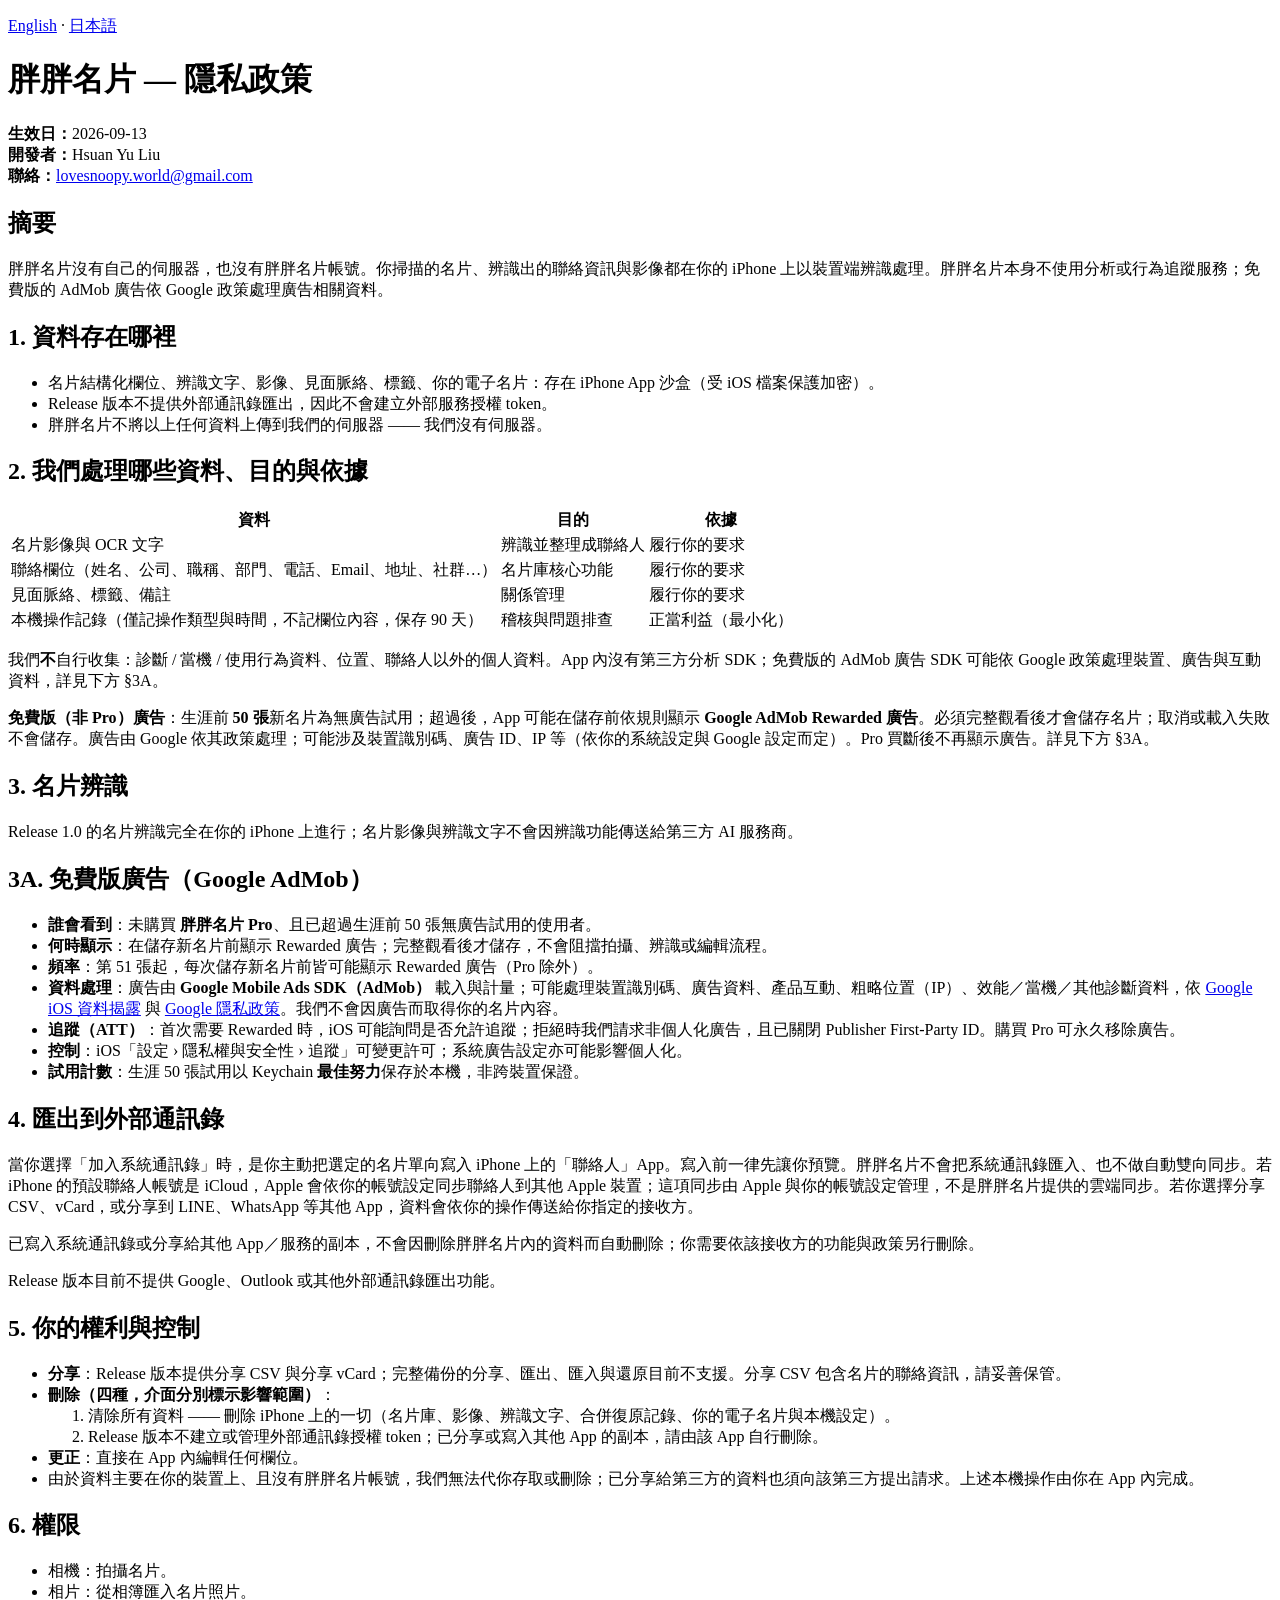
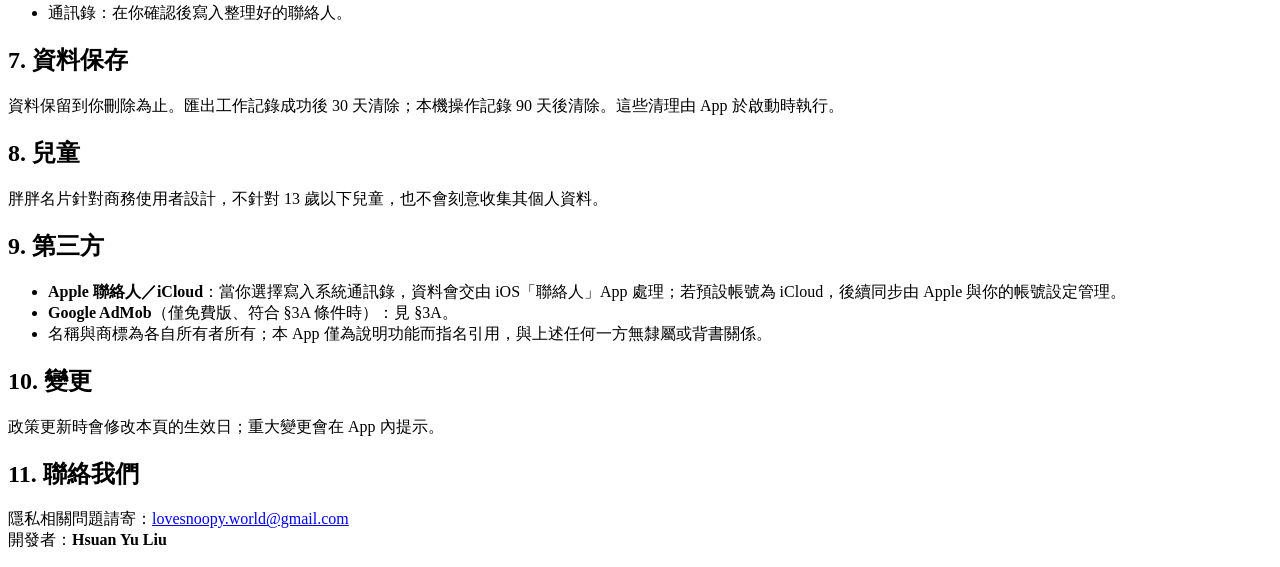
==== index.html @ 89ef3726 "Add files via upload" ====
<!DOCTYPE html>
<html lang="zh-Hant">
<head>
  <meta charset="utf-8">
  <meta name="viewport" content="width=device-width, initial-scale=1">
  <title>胖胖名片 — 隱私政策</title>
  <link rel="stylesheet" href="styles.css">
  <link rel="canonical" href="https://lovesnoopyworld.github.io/MochiMochiCard_Privacy/">
  <link rel="alternate" hreflang="en" href="https://lovesnoopyworld.github.io/MochiMochiCard_Privacy/index_en.html">
  <link rel="alternate" hreflang="ja" href="https://lovesnoopyworld.github.io/MochiMochiCard_Privacy/index_jp.html">
  <link rel="alternate" hreflang="zh-Hant" href="https://lovesnoopyworld.github.io/MochiMochiCard_Privacy/">
</head>
<body>
  <main>
    <p class="lang-nav"><a href="index_en.html">English</a> · <a href="index_jp.html">日本語</a></p>

    <h1>胖胖名片 — 隱私政策</h1>
    <p class="meta"><strong>生效日：</strong>2026-09-13<br>
    <strong>開發者：</strong>Hsuan Yu Liu<br>
    <strong>聯絡：</strong><a href="mailto:lovesnoopy.world@gmail.com">lovesnoopy.world@gmail.com</a></p>

    <h2>摘要</h2>
    <p>胖胖名片沒有自己的伺服器，也沒有胖胖名片帳號。你掃描的名片、辨識出的聯絡資訊與影像都在你的 iPhone 上以裝置端辨識處理。胖胖名片本身不使用分析或行為追蹤服務；免費版的 AdMob 廣告依 Google 政策處理廣告相關資料。</p>

    <h2>1. 資料存在哪裡</h2>
    <ul>
      <li>名片結構化欄位、辨識文字、影像、見面脈絡、標籤、你的電子名片：存在 iPhone App 沙盒（受 iOS 檔案保護加密）。</li>
      <li>Release 版本不提供外部通訊錄匯出，因此不會建立外部服務授權 token。</li>
      <li>胖胖名片不將以上任何資料上傳到我們的伺服器 —— 我們沒有伺服器。</li>
    </ul>

    <h2>2. 我們處理哪些資料、目的與依據</h2>
    <table>
      <thead>
        <tr><th>資料</th><th>目的</th><th>依據</th></tr>
      </thead>
      <tbody>
        <tr><td>名片影像與 OCR 文字</td><td>辨識並整理成聯絡人</td><td>履行你的要求</td></tr>
        <tr><td>聯絡欄位（姓名、公司、職稱、部門、電話、Email、地址、社群…）</td><td>名片庫核心功能</td><td>履行你的要求</td></tr>
        <tr><td>見面脈絡、標籤、備註</td><td>關係管理</td><td>履行你的要求</td></tr>
        <tr><td>本機操作記錄（僅記操作類型與時間，不記欄位內容，保存 90 天）</td><td>稽核與問題排查</td><td>正當利益（最小化）</td></tr>
      </tbody>
    </table>
    <p>我們<strong>不</strong>自行收集：診斷 / 當機 / 使用行為資料、位置、聯絡人以外的個人資料。App 內沒有第三方分析 SDK；免費版的 AdMob 廣告 SDK 可能依 Google 政策處理裝置、廣告與互動資料，詳見下方 §3A。</p>
    <p><strong>免費版（非 Pro）廣告</strong>：生涯前 <strong>50 張</strong>新名片為無廣告試用；超過後，App 可能在儲存前依規則顯示 <strong>Google AdMob Rewarded 廣告</strong>。必須完整觀看後才會儲存名片；取消或載入失敗不會儲存。廣告由 Google 依其政策處理；可能涉及裝置識別碼、廣告 ID、IP 等（依你的系統設定與 Google 設定而定）。Pro 買斷後不再顯示廣告。詳見下方 §3A。</p>

    <h2>3. 名片辨識</h2>
    <p>Release 1.0 的名片辨識完全在你的 iPhone 上進行；名片影像與辨識文字不會因辨識功能傳送給第三方 AI 服務商。</p>

    <h2>3A. 免費版廣告（Google AdMob）</h2>
    <ul>
      <li><strong>誰會看到</strong>：未購買 <strong>胖胖名片 Pro</strong>、且已超過生涯前 50 張無廣告試用的使用者。</li>
      <li><strong>何時顯示</strong>：在儲存新名片前顯示 Rewarded 廣告；完整觀看後才儲存，不會阻擋拍攝、辨識或編輯流程。</li>
      <li><strong>頻率</strong>：第 51 張起，每次儲存新名片前皆可能顯示 Rewarded 廣告（Pro 除外）。</li>
      <li><strong>資料處理</strong>：廣告由 <strong>Google Mobile Ads SDK（AdMob）</strong> 載入與計量；可能處理裝置識別碼、廣告資料、產品互動、粗略位置（IP）、效能／當機／其他診斷資料，依 <a href="https://developers.google.com/ad-manager/mobile-ads-sdk/ios/privacy/data-disclosure">Google iOS 資料揭露</a> 與 <a href="https://policies.google.com/privacy">Google 隱私政策</a>。我們不會因廣告而取得你的名片內容。</li>
      <li><strong>追蹤（ATT）</strong>：首次需要 Rewarded 時，iOS 可能詢問是否允許追蹤；拒絕時我們請求非個人化廣告，且已關閉 Publisher First-Party ID。購買 Pro 可永久移除廣告。</li>
      <li><strong>控制</strong>：iOS「設定 › 隱私權與安全性 › 追蹤」可變更許可；系統廣告設定亦可能影響個人化。</li>
      <li><strong>試用計數</strong>：生涯 50 張試用以 Keychain <strong>最佳努力</strong>保存於本機，非跨裝置保證。</li>
    </ul>

    <h2>4. 匯出到外部通訊錄</h2>
    <p>當你選擇「加入系統通訊錄」時，是你主動把選定的名片單向寫入 iPhone 上的「聯絡人」App。寫入前一律先讓你預覽。胖胖名片不會把系統通訊錄匯入、也不做自動雙向同步。若 iPhone 的預設聯絡人帳號是 iCloud，Apple 會依你的帳號設定同步聯絡人到其他 Apple 裝置；這項同步由 Apple 與你的帳號設定管理，不是胖胖名片提供的雲端同步。若你選擇分享 CSV、vCard，或分享到 LINE、WhatsApp 等其他 App，資料會依你的操作傳送給你指定的接收方。</p>
    <p>已寫入系統通訊錄或分享給其他 App／服務的副本，不會因刪除胖胖名片內的資料而自動刪除；你需要依該接收方的功能與政策另行刪除。</p>
    <p>Release 版本目前不提供 Google、Outlook 或其他外部通訊錄匯出功能。</p>

    <h2>5. 你的權利與控制</h2>
    <ul>
      <li><strong>分享</strong>：Release 版本提供分享 CSV 與分享 vCard；完整備份的分享、匯出、匯入與還原目前不支援。分享 CSV 包含名片的聯絡資訊，請妥善保管。</li>
      <li><strong>刪除（四種，介面分別標示影響範圍）</strong>：
        <ol>
          <li>清除所有資料 —— 刪除 iPhone 上的一切（名片庫、影像、辨識文字、合併復原記錄、你的電子名片與本機設定）。</li>
          <li>Release 版本不建立或管理外部通訊錄授權 token；已分享或寫入其他 App 的副本，請由該 App 自行刪除。</li>
        </ol>
      </li>
      <li><strong>更正</strong>：直接在 App 內編輯任何欄位。</li>
      <li>由於資料主要在你的裝置上、且沒有胖胖名片帳號，我們無法代你存取或刪除；已分享給第三方的資料也須向該第三方提出請求。上述本機操作由你在 App 內完成。</li>
    </ul>

    <h2>6. 權限</h2>
    <ul>
      <li>相機：拍攝名片。</li>
      <li>相片：從相簿匯入名片照片。</li>
      <li>通訊錄：在你確認後寫入整理好的聯絡人。</li>
    </ul>

    <h2>7. 資料保存</h2>
    <p>資料保留到你刪除為止。匯出工作記錄成功後 30 天清除；本機操作記錄 90 天後清除。這些清理由 App 於啟動時執行。</p>

    <h2>8. 兒童</h2>
    <p>胖胖名片針對商務使用者設計，不針對 13 歲以下兒童，也不會刻意收集其個人資料。</p>

    <h2>9. 第三方</h2>
    <ul>
      <li><strong>Apple 聯絡人／iCloud</strong>：當你選擇寫入系統通訊錄，資料會交由 iOS「聯絡人」App 處理；若預設帳號為 iCloud，後續同步由 Apple 與你的帳號設定管理。</li>
      <li><strong>Google AdMob</strong>（僅免費版、符合 §3A 條件時）：見 §3A。</li>
      <li>名稱與商標為各自所有者所有；本 App 僅為說明功能而指名引用，與上述任何一方無隸屬或背書關係。</li>
    </ul>

    <h2>10. 變更</h2>
    <p>政策更新時會修改本頁的生效日；重大變更會在 App 內提示。</p>

    <h2>11. 聯絡我們</h2>
    <p>隱私相關問題請寄：<a href="mailto:lovesnoopy.world@gmail.com">lovesnoopy.world@gmail.com</a><br>
    開發者：<strong>Hsuan Yu Liu</strong></p>
  </main>
</body>
</html>
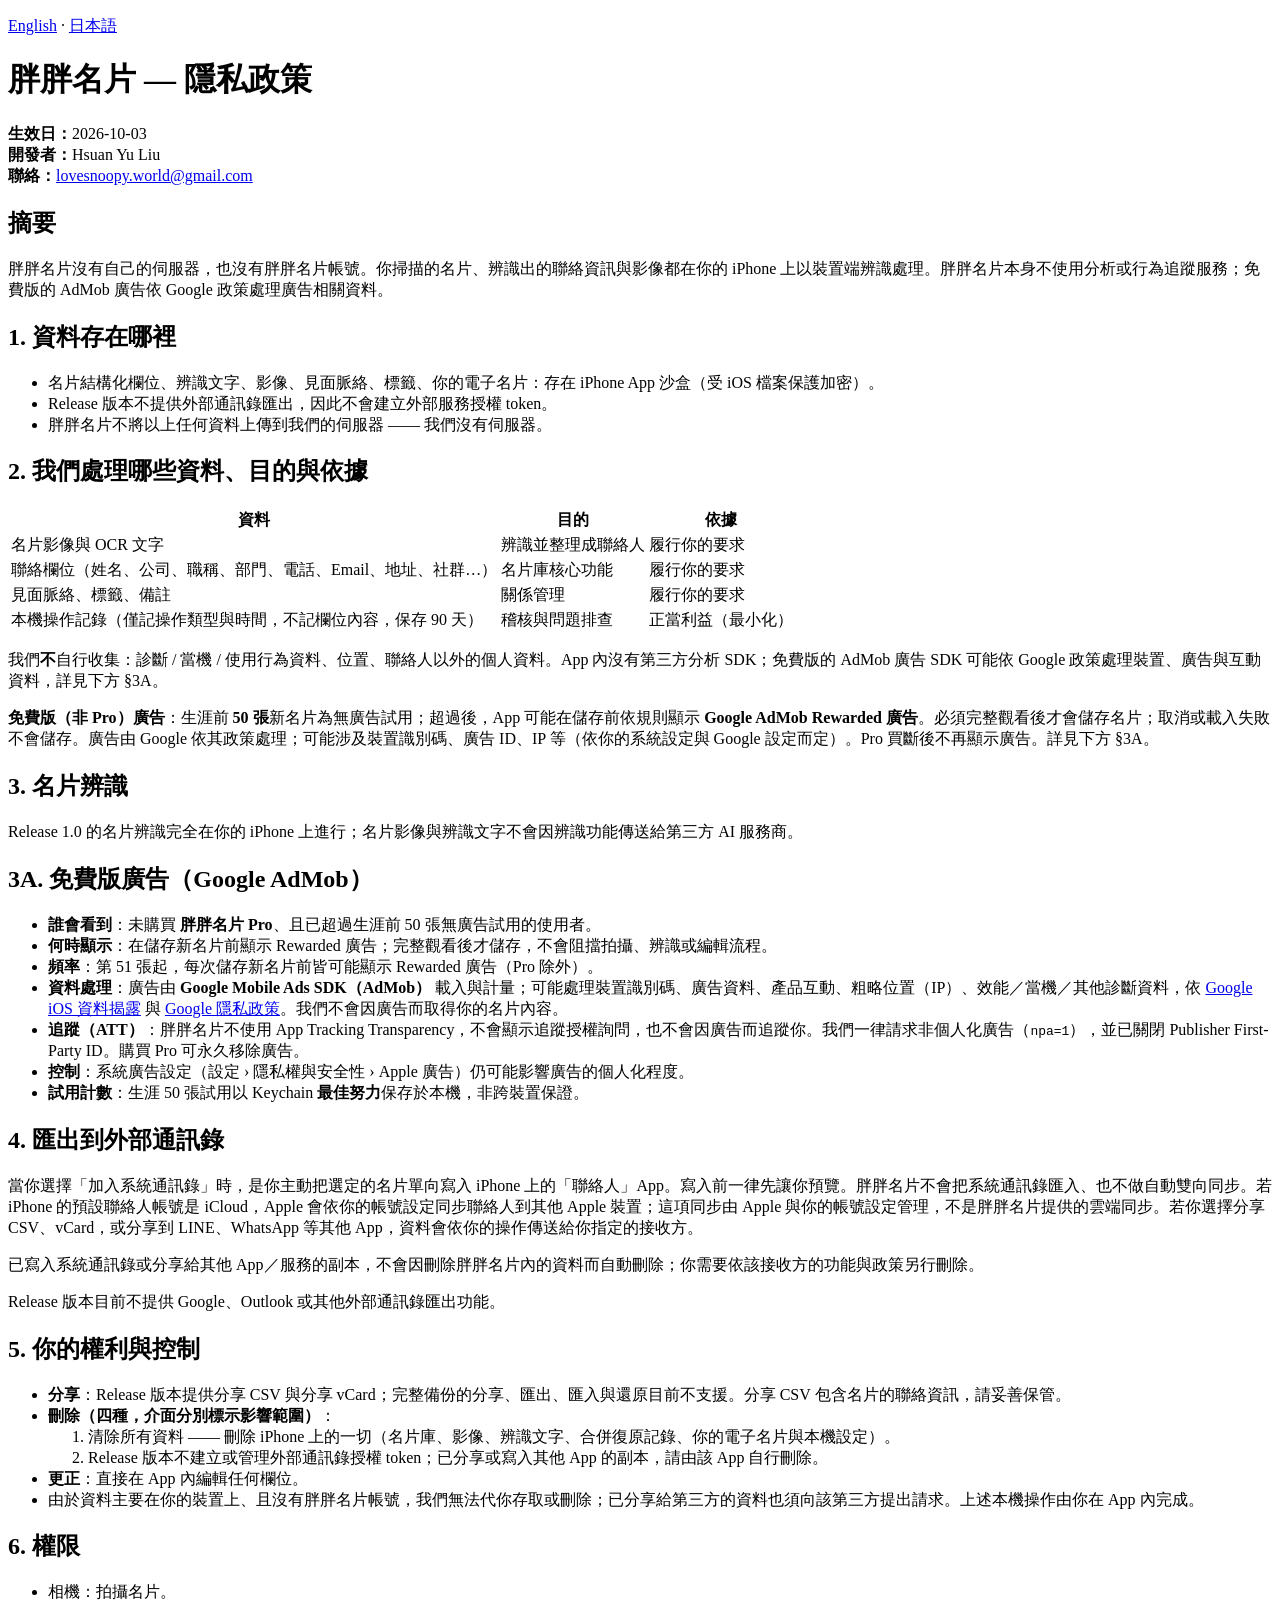
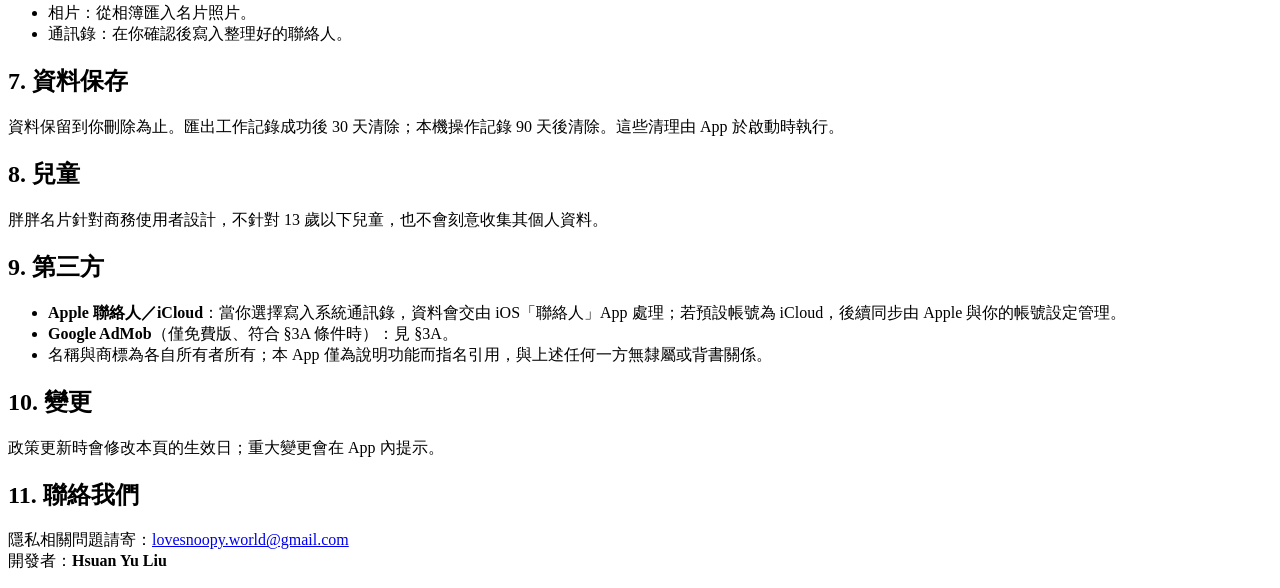
==== commit d408a34a: "Update ATT removal" ====
--- a/index.html
+++ b/index.html
@@ -15,7 +15,7 @@
     <p class="lang-nav"><a href="index_en.html">English</a> · <a href="index_jp.html">日本語</a></p>
 
     <h1>胖胖名片 — 隱私政策</h1>
-    <p class="meta"><strong>生效日：</strong>2026-09-13<br>
+    <p class="meta"><strong>生效日：</strong>2026-10-03<br>
     <strong>開發者：</strong>Hsuan Yu Liu<br>
     <strong>聯絡：</strong><a href="mailto:lovesnoopy.world@gmail.com">lovesnoopy.world@gmail.com</a></p>
 
@@ -53,8 +53,8 @@
       <li><strong>何時顯示</strong>：在儲存新名片前顯示 Rewarded 廣告；完整觀看後才儲存，不會阻擋拍攝、辨識或編輯流程。</li>
       <li><strong>頻率</strong>：第 51 張起，每次儲存新名片前皆可能顯示 Rewarded 廣告（Pro 除外）。</li>
       <li><strong>資料處理</strong>：廣告由 <strong>Google Mobile Ads SDK（AdMob）</strong> 載入與計量；可能處理裝置識別碼、廣告資料、產品互動、粗略位置（IP）、效能／當機／其他診斷資料，依 <a href="https://developers.google.com/ad-manager/mobile-ads-sdk/ios/privacy/data-disclosure">Google iOS 資料揭露</a> 與 <a href="https://policies.google.com/privacy">Google 隱私政策</a>。我們不會因廣告而取得你的名片內容。</li>
-      <li><strong>追蹤（ATT）</strong>：首次需要 Rewarded 時，iOS 可能詢問是否允許追蹤；拒絕時我們請求非個人化廣告，且已關閉 Publisher First-Party ID。購買 Pro 可永久移除廣告。</li>
-      <li><strong>控制</strong>：iOS「設定 › 隱私權與安全性 › 追蹤」可變更許可；系統廣告設定亦可能影響個人化。</li>
+      <li><strong>追蹤（ATT）</strong>：胖胖名片不使用 App Tracking Transparency，不會顯示追蹤授權詢問，也不會因廣告而追蹤你。我們一律請求非個人化廣告（<code>npa=1</code>），並已關閉 Publisher First-Party ID。購買 Pro 可永久移除廣告。</li>
+      <li><strong>控制</strong>：系統廣告設定（設定 › 隱私權與安全性 › Apple 廣告）仍可能影響廣告的個人化程度。</li>
       <li><strong>試用計數</strong>：生涯 50 張試用以 Keychain <strong>最佳努力</strong>保存於本機，非跨裝置保證。</li>
     </ul>
 
